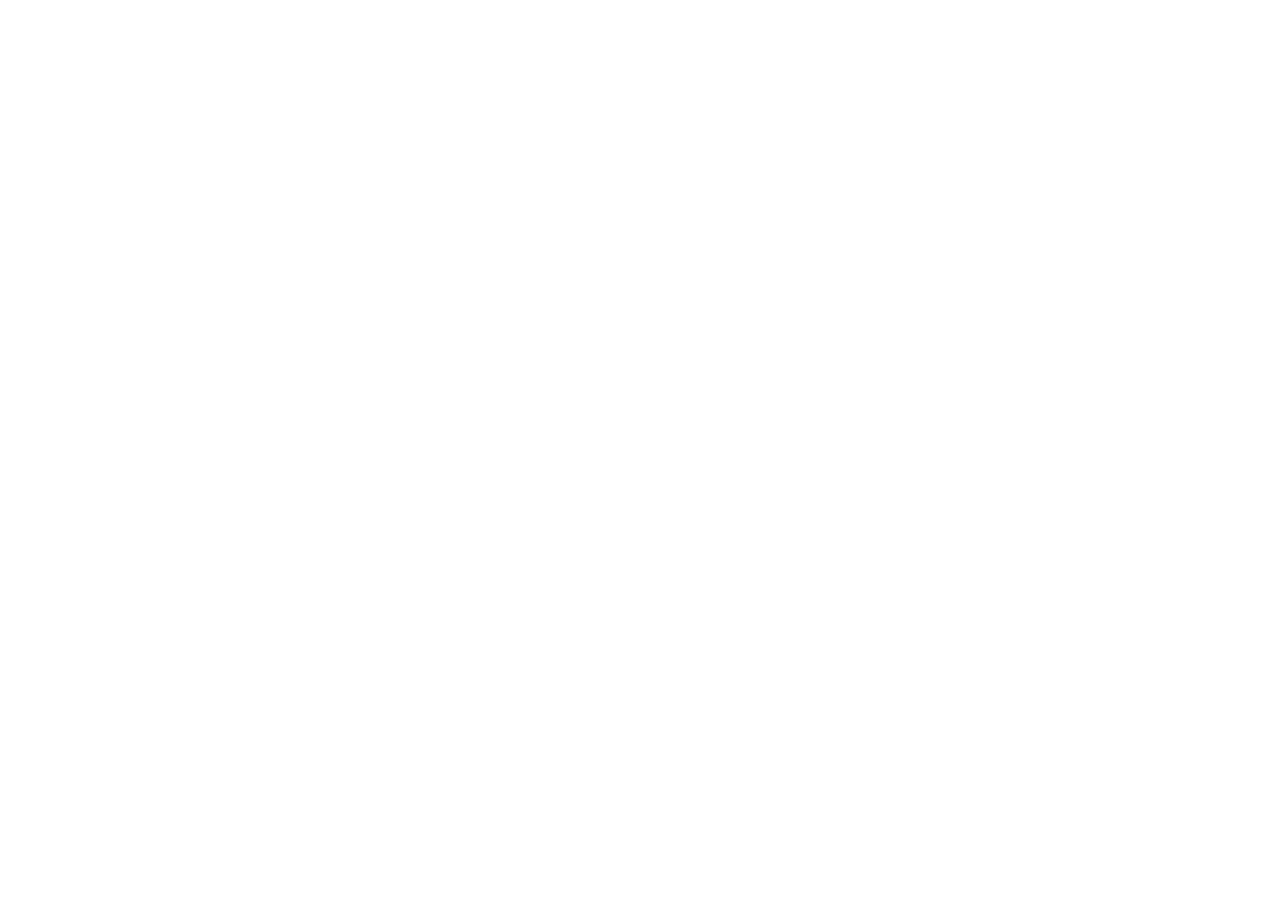
==== index.html @ ac8dee63 "Criei a página principal" ====
<!DOCTYPE html>
<html lang="pt-br">
<head>
    <meta charset="UTF-8">
    <meta name="viewport" content="width=device-width, initial-scale=1.0">
    <link rel="shortcut icon" href="favicon.ico" type="image/x-icon">
    <title>Projeto Redes Sociais</title>
</head>
<body>
    
</body>
</html>
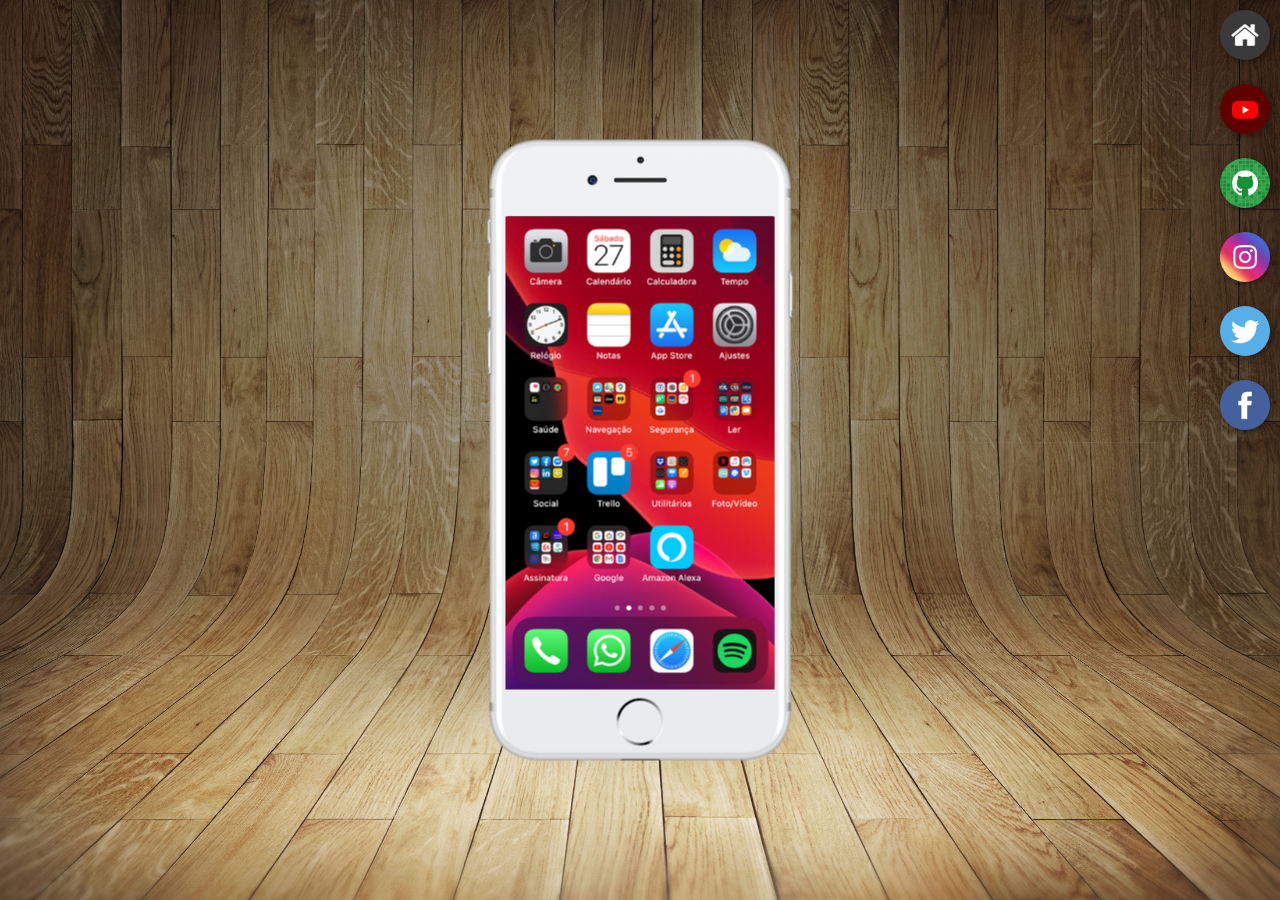
==== commit db9a264c: "Projeto Social 1.1" ====
--- a/index.html
+++ b/index.html
@@ -5,8 +5,23 @@
     <meta name="viewport" content="width=device-width, initial-scale=1.0">
     <link rel="shortcut icon" href="favicon.ico" type="image/x-icon">
     <title>Projeto Redes Sociais</title>
+    <link rel="stylesheet" href="estilos/style.css">
 </head>
 <body>
-    
+    <main>
+        <section id="telefone">
+            <iframe src="home.html" frameborder="0" name="tela" id="tela" sandbox="sandbox" referrerpolicy: no-referrer>
+                Seu navegador não é compatível com isso.
+            </iframe>
+        </section>
+        <section id="redes-sociais">
+            <a href="#" target="tela"><img src="imagens/logo-home.jpg" alt="Home"></a> <br>
+            <a href="#" target="tela"><img src="imagens/logo-youtube.jpg" alt="Youtube"></a> <br>
+            <a href="#" target="tela"><img src="imagens/logo-github.jpg" alt="GitHub"></a> <br>
+            <a href="#" target="tela"><img src="imagens/logo-instagram.jpg" alt="Instagram"></a> <br>
+            <a href="#" target="tela"><img src="imagens/logo-twitter.jpg" alt="Twitter"></a> <br>
+            <a href="#" target="tela"><img src="imagens/logo-facebook.jpg" alt="Facebook"></a>
+        </section>
+    </main>
 </body>
 </html>--- a/estilos/style.css
+++ b/estilos/style.css
@@ -0,0 +1,61 @@
+* {
+    margin: 0;
+    padding: 0;
+    font-family: Cambria, Cochin, Georgia, Times, 'Times New Roman', serif;
+}
+
+html, body {
+    height: 100vh;
+    width: 100vw;
+    background-color: black;
+}
+
+body {
+    background: url("../imagens/fundo-madeira.jpg") no-repeat top center;
+    background-size: cover;
+    background-attachment: fixed;
+}
+
+main {
+    position: relative;
+    height: 100vh;
+}
+
+iframe#tela {
+    position: relative;
+    top: 80px;
+    left: 21px;
+    width: 269px;
+    height: 473px
+}
+
+section#telefone {
+    position: absolute;
+    left: 50%;
+    top: 50%;
+    transform: translate(-50%, -50%);
+    height: 627px;
+    width: 311px;
+    background-color: darkslategrey;
+    background: url("../imagens/frame-iphone.png");
+    background-repeat: no-repeat;
+}
+
+section#redes-sociais {
+    text-align: right;
+}
+
+section > a > img {
+    height: 50px;
+    border-radius: 50%;
+    margin: 10px;
+    box-shadow: 2px 2px 6px rgba(0, 0, 0, 0.4);
+    box-sizing: border-box;
+}
+
+section > a > img:hover {
+    transform: translate(-3px, -3px);
+    border: 2px solid rgba(255, 255, 255, 0.637);
+    box-shadow: 5px 5px 9px rgba(0, 0, 0, 0.4);
+    transition: transform 0.2s;
+}